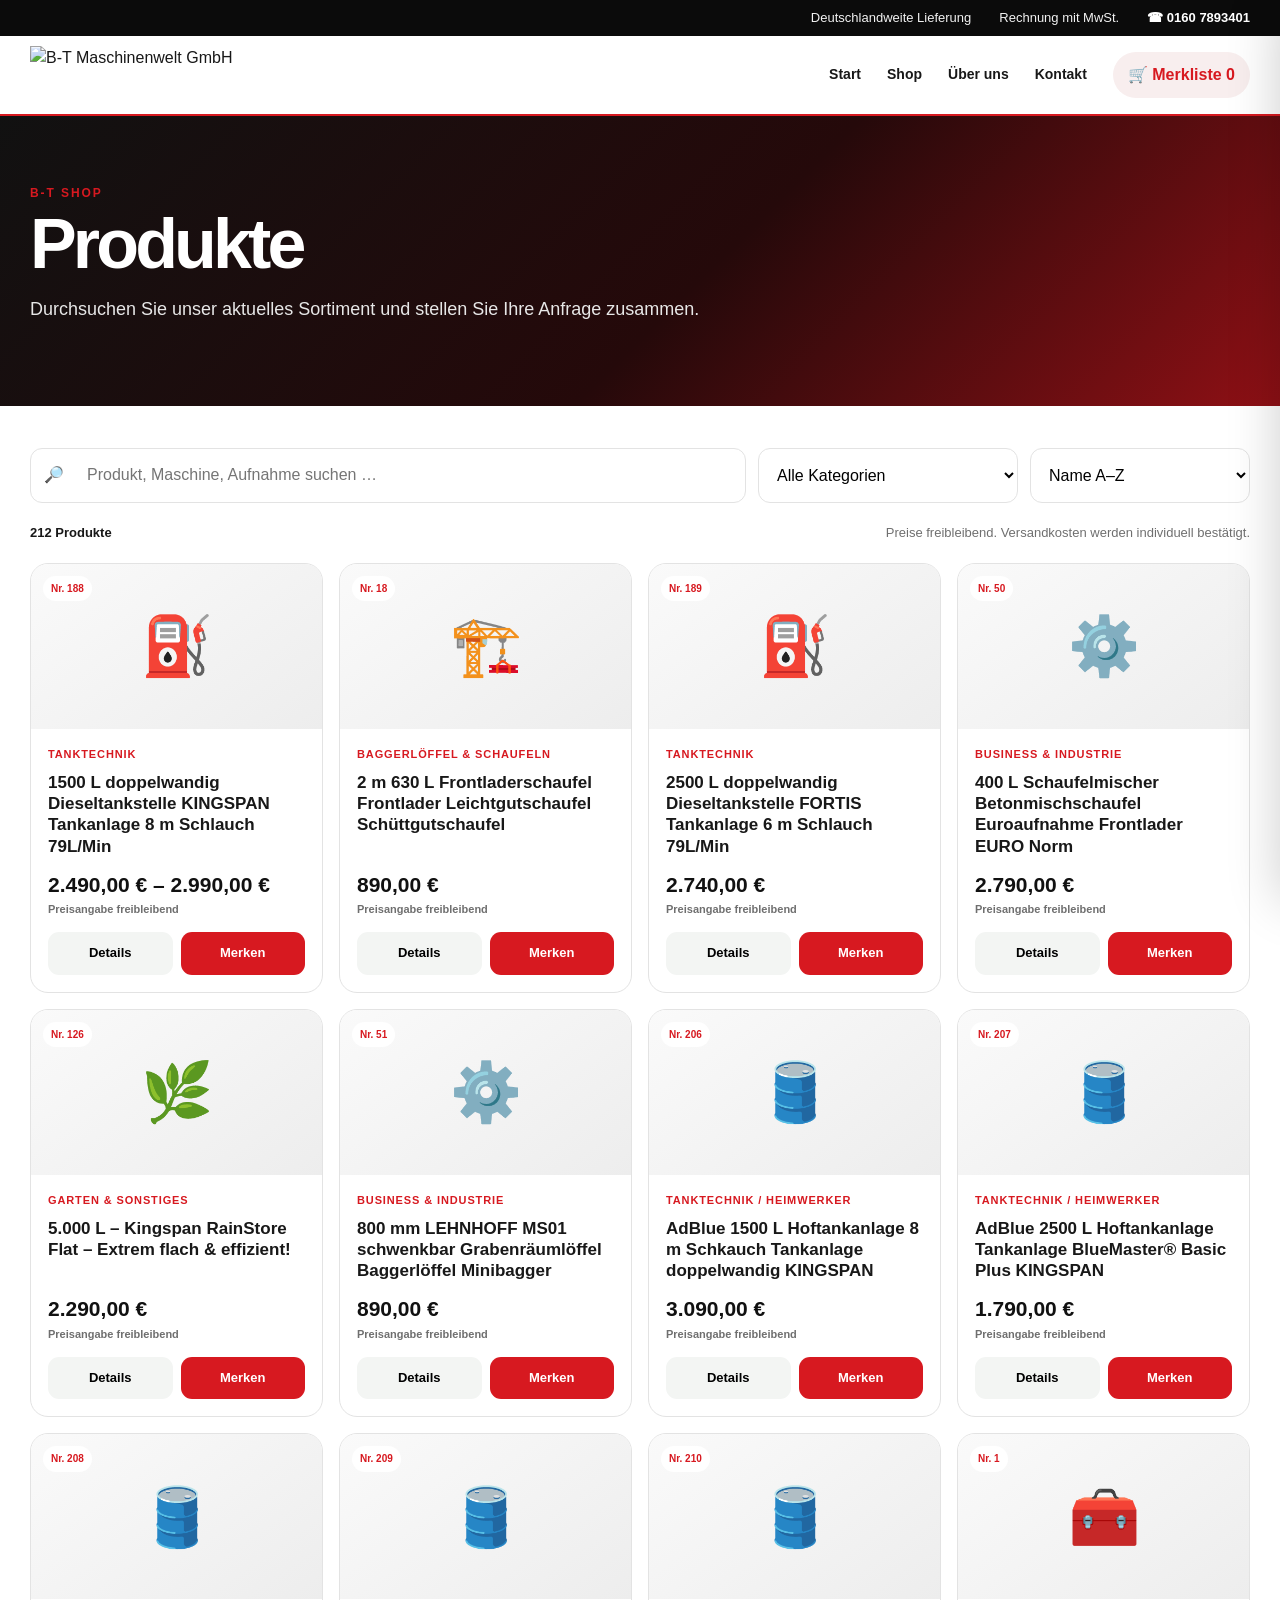
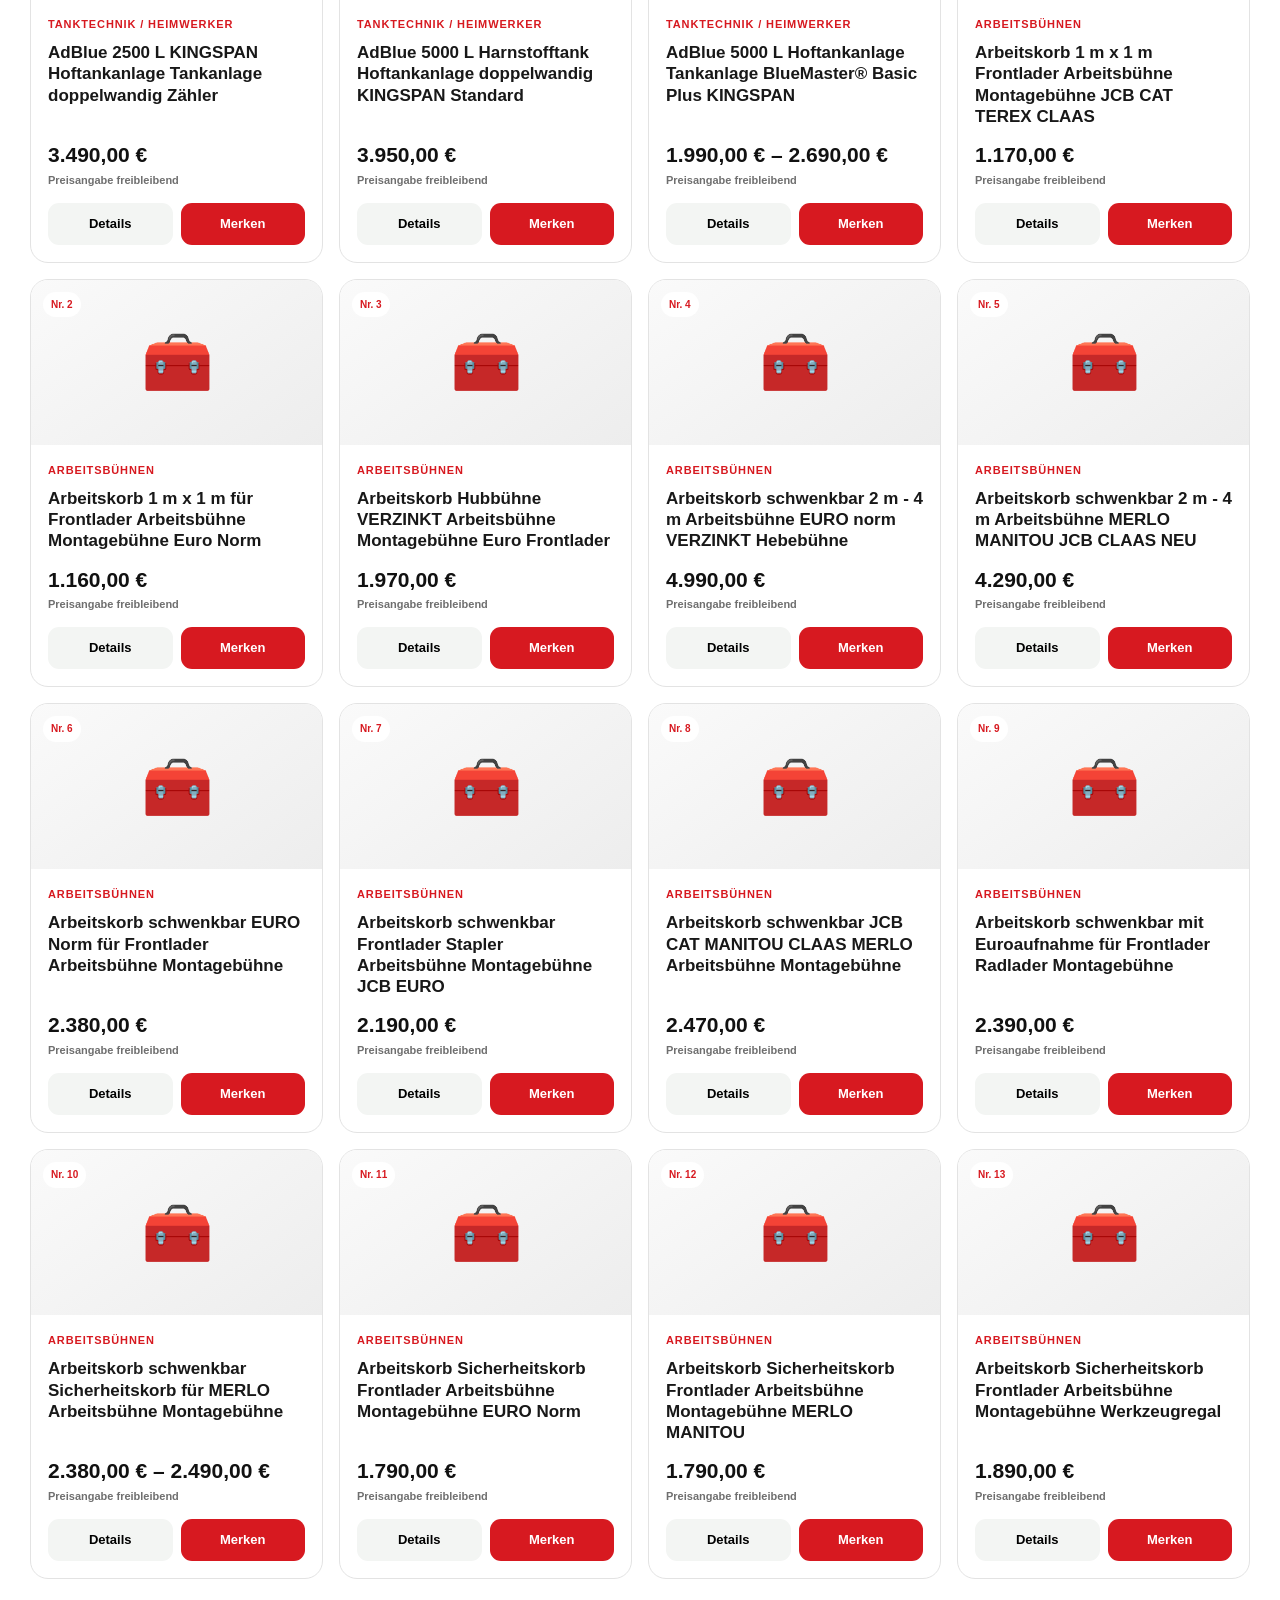
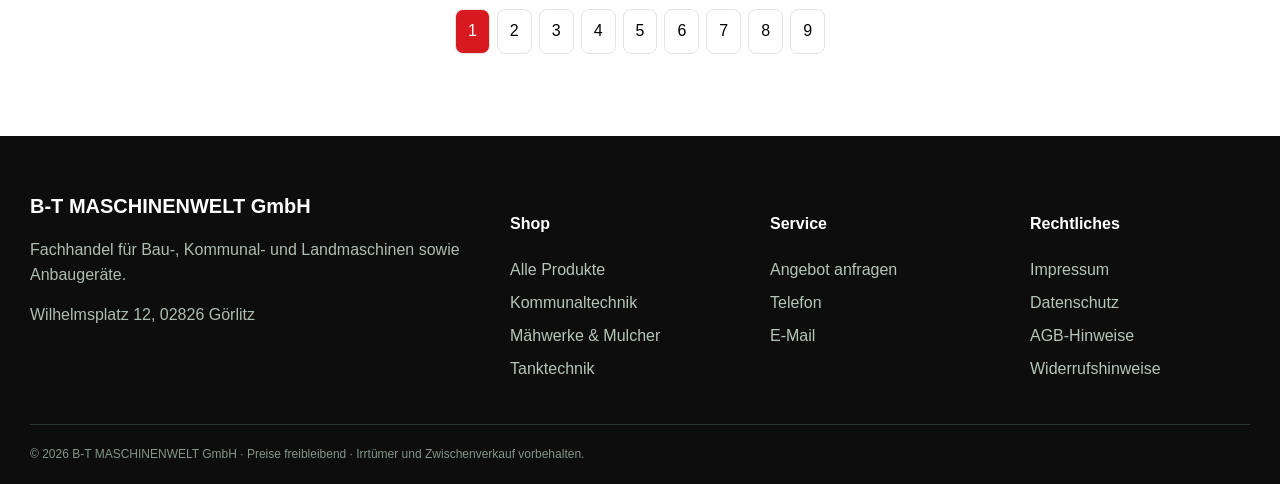
==== shop.html @ c39f6d1e "Add files via upload" ====
<!doctype html>
<html lang="de">
<head>
<meta charset="utf-8">
<meta name="viewport" content="width=device-width,initial-scale=1">
<title>Shop | B-T Maschinenwelt</title>
<meta name="description" content="Über 200 Maschinen und Anbaugeräte im B-T Maschinenwelt Shop.">
<meta name="theme-color" content="#0c6b33">
<link rel="stylesheet" href="styles.css">
</head>
<body>

<header class="site-header">
  <div class="top-strip">
    <div class="wrap top-strip-inner">
      <span>Deutschlandweite Lieferung</span>
      <span class="desktop-only">Rechnung mit MwSt.</span>
      <a href="tel:+491607893401">☎ 0160 7893401</a>
    </div>
  </div>
  <div class="wrap main-nav">
    <a class="logo logo-image-wrap" href="index.html" aria-label="B-T Maschinenwelt Startseite">
      <img class="brand-logo-img" src="assets/bt-logo-red-black.png" alt="B-T Maschinenwelt GmbH">
    </a>
    <button class="menu-toggle" aria-label="Menü öffnen" onclick="BT.toggleMenu()">☰</button>
    <nav id="mainMenu">
      <a href="index.html">Start</a>
      <a href="shop.html">Shop</a>
      <a href="ueber-uns.html">Über uns</a>
      <a href="kontakt.html">Kontakt</a>
      <button class="cart-link" onclick="BT.openCart()">🛒 Merkliste <span id="cartCount">0</span></button>
    </nav>
  </div>
</header>

<main>
<section class="page-hero compact">
  <div class="wrap"><span class="kicker">B-T Shop</span><h1>Produkte</h1><p>Durchsuchen Sie unser aktuelles Sortiment und stellen Sie Ihre Anfrage zusammen.</p></div>
</section>
<section class="section shop-section">
  <div class="wrap">
    <div class="shop-tools">
      <label class="search-box">🔎 <input id="searchInput" type="search" placeholder="Produkt, Maschine, Aufnahme suchen …"></label>
      <select id="categoryFilter" aria-label="Kategorie"><option value="">Alle Kategorien</option></select>
      <select id="sortSelect" aria-label="Sortierung">
        <option value="name">Name A–Z</option>
        <option value="priceAsc">Preis aufsteigend</option>
        <option value="priceDesc">Preis absteigend</option>
      </select>
    </div>
    <div class="shop-meta"><b id="resultCount">0 Produkte</b><span>Preise freibleibend. Versandkosten werden individuell bestätigt.</span></div>
    <div id="shopGrid" class="product-grid"></div>
    <div id="pagination" class="pagination"></div>
  </div>
</section>
<div class="modal" id="productModal" aria-hidden="true">
  <div class="modal-card">
    <button class="modal-close" onclick="BT.closeProduct()" aria-label="Schließen">×</button>
    <div id="modalContent"></div>
  </div>
</div>
</main>

<footer class="site-footer">
  <div class="wrap footer-grid">
    <div>
      <div class="footer-brand">B-T MASCHINENWELT GmbH</div>
      <p>Fachhandel für Bau-, Kommunal- und Landmaschinen sowie Anbaugeräte.</p>
      <p>Wilhelmsplatz 12, 02826 Görlitz</p>
    </div>
    <div>
      <h4>Shop</h4>
      <a href="shop.html">Alle Produkte</a>
      <a href="shop.html?cat=Kommunaltechnik">Kommunaltechnik</a>
      <a href="shop.html?cat=Mähwerke%20%26%20Mulcher">Mähwerke & Mulcher</a>
      <a href="shop.html?cat=Tanktechnik">Tanktechnik</a>
    </div>
    <div>
      <h4>Service</h4>
      <a href="kontakt.html">Angebot anfragen</a>
      <a href="tel:+491607893401">Telefon</a>
      <a href="mailto:btmaschinenwelt@gmail.com">E-Mail</a>
    </div>
    <div>
      <h4>Rechtliches</h4>
      <a href="impressum.html">Impressum</a>
      <a href="datenschutz.html">Datenschutz</a>
      <a href="agb.html">AGB-Hinweise</a>
      <a href="widerruf.html">Widerrufshinweise</a>
    </div>
  </div>
  <div class="wrap footer-bottom">© 2026 B-T MASCHINENWELT GmbH · Preise freibleibend · Irrtümer und Zwischenverkauf vorbehalten.</div>
</footer>

<div class="cart-drawer" id="cartDrawer" aria-hidden="true">
  <div class="cart-head"><h3>Merkliste / Anfrage</h3><button onclick="BT.closeCart()" aria-label="Schließen">×</button></div>
  <div class="cart-body" id="cartItems"></div>
  <div class="cart-footer">
    <div class="cart-total"><span>Preisübersicht</span><b id="cartTotal">0,00 €</b></div>
    <a class="btn primary full" href="kontakt.html#anfrage" onclick="BT.closeCart()">Anfrage senden</a>
    <button class="btn ghost full" onclick="BT.clearCart()">Liste leeren</button>
  </div>
</div>
<div class="backdrop" id="backdrop" onclick="BT.closeCart()"></div>

<script src="products.js"></script>
<script src="app.js"></script>
</body></html>
---- styles.css ----
:root{--green:#d71920;--green2:#ef2b31;--dark:#111111;--ink:#181818;--muted:#6f6f6f;--line:#e3e3e3;--soft:#f5f5f5;--white:#fff;--accent:#ffdddd;--shadow:0 18px 55px rgba(15,44,25,.10)}
*{box-sizing:border-box}html{scroll-behavior:smooth}body{margin:0;font-family:Inter,Arial,Helvetica,sans-serif;background:#fff;color:var(--ink);line-height:1.55}a{text-decoration:none;color:inherit}button,input,select,textarea{font:inherit}.wrap{width:min(1220px,calc(100% - 36px));margin:auto}
.top-strip{background:#111;color:#f2f2f2;font-size:13px}.top-strip-inner{height:36px;display:flex;align-items:center;justify-content:flex-end;gap:28px}.top-strip a{font-weight:800;color:#fff}
.site-header{position:sticky;top:0;z-index:50;background:rgba(255,255,255,.96);backdrop-filter:blur(15px);border-bottom:1px solid var(--line)}
.main-nav{height:78px;display:flex;align-items:center;justify-content:space-between;gap:30px}.logo{display:flex;align-items:center;gap:10px}.logo-gear{width:48px;height:48px;border-radius:50%;display:grid;place-items:center;background:var(--green);color:#fff;font-size:28px}.logo b{display:block;font-size:22px;letter-spacing:-.8px}.logo i{color:var(--green);font-style:italic}.logo small{display:block;font-size:9px;letter-spacing:2px;font-weight:800;color:#68756d}
nav{display:flex;align-items:center;gap:26px}nav>a{font-size:14px;font-weight:800}nav>a:hover{color:var(--green)}.cart-link{border:0;background:#f3f3f3;color:var(--green);padding:11px 15px;border-radius:999px;font-weight:900;cursor:pointer}.menu-toggle{display:none;border:0;background:#f3f3f3;border-radius:10px;padding:9px 12px;font-size:22px}
.hero{position:relative;min-height:680px;overflow:hidden;display:flex;align-items:center;background:#111}.hero-bg{position:absolute;inset:0;width:100%;height:100%;object-fit:cover}.hero-overlay{position:absolute;inset:0;background:linear-gradient(90deg,rgba(5,25,13,.88) 0%,rgba(5,25,13,.58) 42%,rgba(5,25,13,.02) 72%);z-index:1}.hero-content{position:relative;z-index:2;color:#fff}.hero-copy{max-width:680px;padding:85px 0}.hero h1,.page-hero h1{font-size:clamp(46px,7vw,86px);line-height:.96;letter-spacing:-.055em;margin:6px 0 24px}.hero p{font-size:21px;color:#f1f1f1;max-width:650px}.kicker{text-transform:uppercase;letter-spacing:.16em;font-weight:900;font-size:12px;color:var(--green2)}.hero .kicker,.dark-section .kicker{color:#ffb3b6}
.hero-actions{display:flex;gap:12px;flex-wrap:wrap;margin:30px 0}.btn{display:inline-flex;align-items:center;justify-content:center;border:1px solid transparent;border-radius:11px;padding:13px 18px;font-weight:900;cursor:pointer}.btn.primary{background:var(--green);color:#fff}.btn.primary:hover{background:#a70f14}.btn.light{background:#fff;color:#181818}.btn.outline{border-color:#bfcac1;background:transparent}.btn.ghost{background:#f3f5f3}.btn.large{padding:16px 24px}.btn.full{width:100%}
.trust-badges{display:flex;gap:24px;flex-wrap:wrap;font-size:14px;font-weight:800;color:#f2f2f2}
.section{padding:82px 0}.soft{background:var(--soft)}.section-heading{display:flex;align-items:end;justify-content:space-between;gap:30px;margin-bottom:32px}.section-heading h2,.split-copy h2{font-size:clamp(32px,5vw,54px);line-height:1.03;letter-spacing:-.04em;margin:6px 0 0}.text-link{color:var(--green);font-weight:900}
.category-grid{display:grid;grid-template-columns:repeat(4,1fr);gap:14px}.category-card{border:1px solid var(--line);border-radius:18px;padding:22px;background:#fff;min-height:160px;transition:.2s;display:flex;flex-direction:column}.category-card:hover{transform:translateY(-4px);box-shadow:var(--shadow);border-color:#c8d9cc}.cat-icon{font-size:34px;margin-bottom:auto}.category-card strong{margin-top:20px}.category-card small{color:var(--muted)}
.split-banner{display:grid;grid-template-columns:1fr 1fr;gap:54px;align-items:center}.split-banner.reverse .split-image{order:2}.split-image{border-radius:24px;overflow:hidden;box-shadow:var(--shadow);aspect-ratio:4/3}.split-image img{width:100%;height:100%;object-fit:cover}.split-copy p{font-size:18px;color:var(--muted)}
.product-grid{display:grid;grid-template-columns:repeat(4,1fr);gap:16px}.product-card{border:1px solid var(--line);border-radius:18px;background:#fff;overflow:hidden;display:flex;flex-direction:column;min-width:0;transition:.2s}.product-card:hover{box-shadow:var(--shadow);transform:translateY(-3px)}.product-visual{height:165px;background:linear-gradient(145deg,#edf4ee,#dfece2);display:grid;place-items:center;font-size:58px;position:relative}.product-visual small{position:absolute;left:12px;top:12px;background:#fff;padding:5px 8px;border-radius:999px;font-weight:900;color:var(--green);font-size:10px}.product-info{padding:17px;display:flex;flex-direction:column;flex:1}.product-cat{font-size:11px;text-transform:uppercase;letter-spacing:.08em;color:var(--green);font-weight:900}.product-card h3{font-size:17px;line-height:1.25;margin:9px 0 12px}.price{font-size:21px;font-weight:900;margin-top:auto}.price small{font-size:11px;color:var(--muted);font-weight:600;display:block}.product-actions{display:flex;gap:8px;margin-top:14px}.product-actions .btn{font-size:13px;padding:10px 12px;flex:1}
.dark-section{background:#111;color:#fff}.benefits{display:grid;grid-template-columns:repeat(4,1fr);gap:28px}.benefits>div{padding:12px}.benefits span{font-size:34px}.benefits p{color:#d0d0d0}.light-benefits{color:var(--ink)}.light-benefits p{color:var(--muted)}.light-benefits span{font-size:16px;color:#fff;background:var(--green);border-radius:999px;width:38px;height:38px;display:grid;place-items:center;font-weight:900}
.page-hero{padding:100px 0;background:linear-gradient(135deg,#111,#3a0d0f);color:#fff}.page-hero.compact{padding:64px 0}.page-hero h1{font-size:clamp(42px,6vw,70px);margin-bottom:10px}.page-hero p{color:#e7e7e7;font-size:18px;max-width:700px}
.shop-section{padding-top:42px}.shop-tools{display:grid;grid-template-columns:1fr 260px 220px;gap:12px}.search-box{display:flex;align-items:center;gap:9px;border:1px solid var(--line);border-radius:12px;padding:0 13px;background:#fff}.search-box input,.shop-tools select{border:0;outline:0;width:100%;padding:14px;background:transparent}.shop-tools select{border:1px solid var(--line);border-radius:12px;background:#fff}.shop-meta{display:flex;justify-content:space-between;gap:20px;color:var(--muted);font-size:13px;margin:20px 0}.shop-meta b{color:var(--ink)}.pagination{display:flex;justify-content:center;gap:7px;margin-top:30px;flex-wrap:wrap}.pagination button{border:1px solid var(--line);background:#fff;border-radius:8px;padding:9px 12px;cursor:pointer}.pagination button.active{background:var(--green);color:#fff}
.prose-grid{display:grid;grid-template-columns:1.2fr .8fr;gap:60px}.prose-grid h2{font-size:42px;letter-spacing:-.03em}.prose-grid p{font-size:18px;color:var(--muted)}.info-card{background:var(--soft);padding:28px;border-radius:20px}.info-card p{font-size:15px}
.contact-layout{display:grid;grid-template-columns:.7fr 1.3fr;gap:50px}.contact-cards{display:grid;gap:12px}.contact-cards>a,.contact-cards>div{border:1px solid var(--line);border-radius:14px;padding:17px;display:flex;gap:15px;align-items:center}.contact-cards span{font-size:28px}.contact-cards small{display:block;color:var(--muted)}.quote-form{border:1px solid var(--line);border-radius:20px;padding:28px;box-shadow:var(--shadow)}.quote-form h3{font-size:27px;margin-top:0}.form-row{display:grid;grid-template-columns:1fr 1fr;gap:13px}.quote-form label{font-weight:800;font-size:13px;display:block;margin-bottom:14px}.quote-form input,.quote-form textarea{width:100%;padding:12px;margin-top:6px;border:1px solid #ccd6ce;border-radius:9px;background:#fbfcfb}.checkbox{display:flex!important;gap:8px;align-items:flex-start}.checkbox input{width:auto;margin-top:4px}.form-note{font-size:12px;color:var(--muted)}
.legal{max-width:850px}.legal h2{font-size:25px;margin-top:34px}.legal p{color:#435047}.legal-note{padding:15px;border-radius:10px;background:#fff5d8;border:1px solid #ead599}
.site-footer{background:#101914;color:#d9e3dc;padding:55px 0 20px}.footer-grid{display:grid;grid-template-columns:2fr 1fr 1fr 1fr;gap:40px}.footer-brand{font-weight:900;font-size:20px;color:#fff}.site-footer h4{color:#fff}.site-footer a{display:block;color:#b6c5ba;margin:8px 0}.site-footer p{color:#aebdb2}.footer-bottom{border-top:1px solid #2b382f;margin-top:35px;padding-top:20px;color:#84958a;font-size:12px}
.cart-drawer{position:fixed;right:-430px;top:0;z-index:80;width:min(410px,94vw);height:100vh;background:#fff;box-shadow:-20px 0 50px rgba(0,0,0,.2);transition:.25s;display:flex;flex-direction:column}.cart-drawer.open{right:0}.cart-head{padding:20px;border-bottom:1px solid var(--line);display:flex;justify-content:space-between;align-items:center}.cart-head h3{margin:0}.cart-head button,.modal-close{border:0;background:none;font-size:32px;cursor:pointer}.cart-body{padding:18px;overflow:auto;flex:1}.cart-item{border-bottom:1px solid var(--line);padding:13px 0}.cart-item b{display:block;font-size:14px}.cart-item small{color:var(--muted)}.cart-item button{border:0;background:none;color:#9b2d2d;padding:4px 0;cursor:pointer}.cart-footer{border-top:1px solid var(--line);padding:18px}.cart-total{display:flex;justify-content:space-between;margin-bottom:14px}.backdrop{position:fixed;inset:0;background:rgba(0,0,0,.38);z-index:70;display:none}.backdrop.show{display:block}
.modal{position:fixed;inset:0;z-index:90;background:rgba(0,0,0,.5);display:none;padding:30px;overflow:auto}.modal.open{display:grid;place-items:center}.modal-card{width:min(760px,100%);background:#fff;border-radius:20px;padding:28px;position:relative}.modal-close{position:absolute;right:15px;top:10px}.modal-product-icon{height:190px;background:var(--soft);border-radius:15px;display:grid;place-items:center;font-size:78px}.modal h2{font-size:30px;padding-right:30px}.spec-list{display:grid;grid-template-columns:1fr 1fr;gap:10px;margin:20px 0}.spec-list div{background:var(--soft);padding:12px;border-radius:9px}.spec-list small{display:block;color:var(--muted)}
@media(max-width:980px){.category-grid,.product-grid{grid-template-columns:repeat(3,1fr)}.benefits{grid-template-columns:repeat(2,1fr)}.shop-tools{grid-template-columns:1fr 1fr}.shop-tools .search-box{grid-column:1/-1}.split-banner,.prose-grid,.contact-layout{grid-template-columns:1fr}.split-banner.reverse .split-image{order:0}.footer-grid{grid-template-columns:1fr 1fr}}
@media(max-width:760px){.desktop-only{display:none}.main-nav{height:70px}.logo b{font-size:18px}.logo small{display:none}.menu-toggle{display:block}.main-nav nav{display:none;position:absolute;top:106px;left:0;right:0;background:#fff;border-bottom:1px solid var(--line);padding:20px;flex-direction:column;align-items:stretch}.main-nav nav.open{display:flex}.hero{min-height:620px}.hero-overlay{background:linear-gradient(90deg,rgba(5,25,13,.88),rgba(5,25,13,.55))}.category-grid,.product-grid{grid-template-columns:repeat(2,1fr)}.section{padding:58px 0}.section-heading{align-items:flex-start;flex-direction:column}.form-row{grid-template-columns:1fr}}
@media(max-width:520px){.top-strip-inner{justify-content:space-between;gap:8px}.top-strip-inner span:first-child{font-size:11px}.category-grid,.product-grid,.benefits,.footer-grid{grid-template-columns:1fr}.shop-tools{grid-template-columns:1fr}.shop-tools .search-box{grid-column:auto}.shop-meta{flex-direction:column}.hero-copy{padding:62px 0}.hero h1{font-size:48px}.hero p{font-size:17px}.product-visual{height:150px}.modal{padding:12px}.spec-list{grid-template-columns:1fr}}

.product-visual.has-image{background:#f5f7f5;overflow:hidden}
.product-visual.has-image img{width:100%;height:100%;object-fit:contain;padding:8px}
.product-visual .fallback-icon{position:absolute;inset:0;place-items:center;font-size:58px}
.product-desc{font-size:13px;color:var(--muted);display:-webkit-box;-webkit-line-clamp:3;-webkit-box-orient:vertical;overflow:hidden;margin:0 0 12px}
.modal-product-image{height:320px;border-radius:15px;background:var(--soft);overflow:hidden;display:flex;align-items:center;justify-content:center}
.modal-product-image img{max-width:100%;max-height:100%;object-fit:contain}
.modal-description{font-size:16px;color:var(--muted)}
.tech-text{background:var(--soft);border-radius:12px;padding:16px;margin:16px 0;line-height:1.7}
.editor-shell{max-width:1200px;margin:40px auto;padding:0 20px}
.editor-grid{display:grid;grid-template-columns:330px 1fr;gap:20px}
.editor-list{border:1px solid var(--line);border-radius:16px;padding:14px;height:72vh;overflow:auto}
.editor-list input{width:100%;padding:11px;border:1px solid var(--line);border-radius:9px;margin-bottom:10px}
.editor-item{padding:10px;border-radius:9px;cursor:pointer;border:1px solid transparent;font-size:13px}
.editor-item:hover,.editor-item.active{background:var(--soft);border-color:var(--line)}
.editor-form{border:1px solid var(--line);border-radius:16px;padding:22px}
.editor-form label{display:block;font-size:13px;font-weight:800;margin:12px 0}
.editor-form input,.editor-form textarea,.editor-form select{width:100%;padding:11px;border:1px solid var(--line);border-radius:9px;margin-top:6px}
.editor-form .row{display:grid;grid-template-columns:1fr 1fr;gap:12px}
.editor-actions{display:flex;gap:10px;flex-wrap:wrap;margin-top:18px}
.editor-help{background:#fff3f3;border:1px solid #f0caca;padding:14px;border-radius:10px;font-size:13px;margin:12px 0}
.preview-image{height:220px;background:#f5f7f5;border:1px dashed var(--line);border-radius:12px;display:flex;align-items:center;justify-content:center;overflow:hidden}
.preview-image img{max-width:100%;max-height:100%;object-fit:contain}
@media(max-width:850px){.editor-grid{grid-template-columns:1fr}.editor-list{height:300px}.editor-form .row{grid-template-columns:1fr}}

/* B-T Maschinenwelt rot-schwarz Branding */
.logo-image-wrap{display:flex;align-items:center}
.brand-logo-img{display:block;height:58px;width:auto;max-width:360px;object-fit:contain}
.site-header{border-bottom:2px solid #d71920}
.main-nav nav>a:hover{color:#d71920}
.cart-link{background:#f8eeee;color:#d71920}
.btn.primary{background:#d71920;color:#fff}
.btn.primary:hover{background:#a90f14}
.kicker{color:#d71920}
.hero .kicker,.dark-section .kicker{color:#ffb3b6}
.category-card:hover{border-color:#e5b6b8}
.product-cat,.text-link{color:#d71920}
.price{color:#111}
.light-benefits span{background:#d71920}
.page-hero{background:linear-gradient(135deg,#111 0%,#25090a 55%,#8f1015 100%)}
.dark-section{background:linear-gradient(135deg,#0e0e0e,#1c1c1c)}
.site-footer{background:#0d0d0d}
.top-strip{background:#0b0b0b}
.hero-overlay{background:linear-gradient(90deg,rgba(0,0,0,.88) 0%,rgba(25,0,0,.62) 45%,rgba(0,0,0,.12) 76%)}
.product-visual{background:linear-gradient(145deg,#fafafa,#ededed)}
.product-visual small{color:#d71920}
.editor-item:hover,.editor-item.active{background:#fff1f1;border-color:#efc5c7}
.editor-help{background:#fff4f4;border-color:#efcaca}
@media(max-width:760px){
  .brand-logo-img{height:46px;max-width:250px}
}
@media(max-width:520px){
  .brand-logo-img{height:38px;max-width:205px}
}
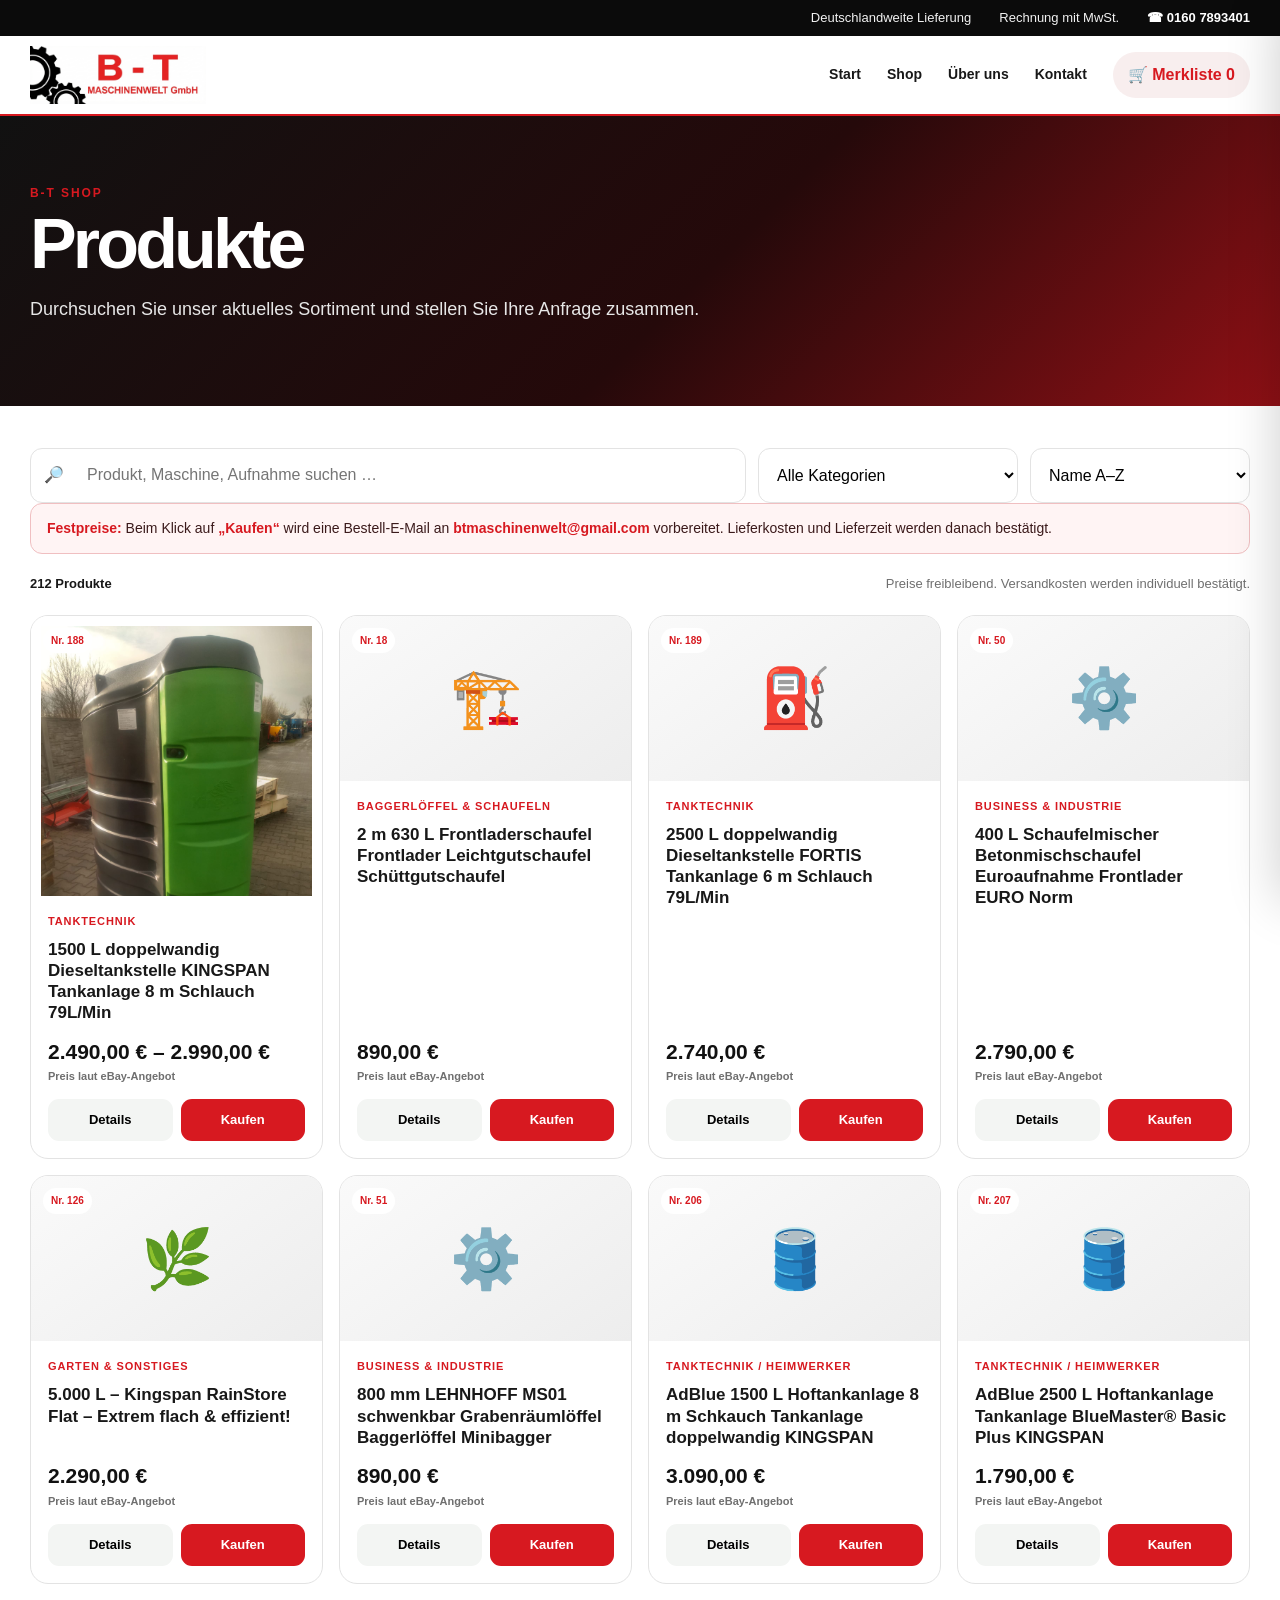
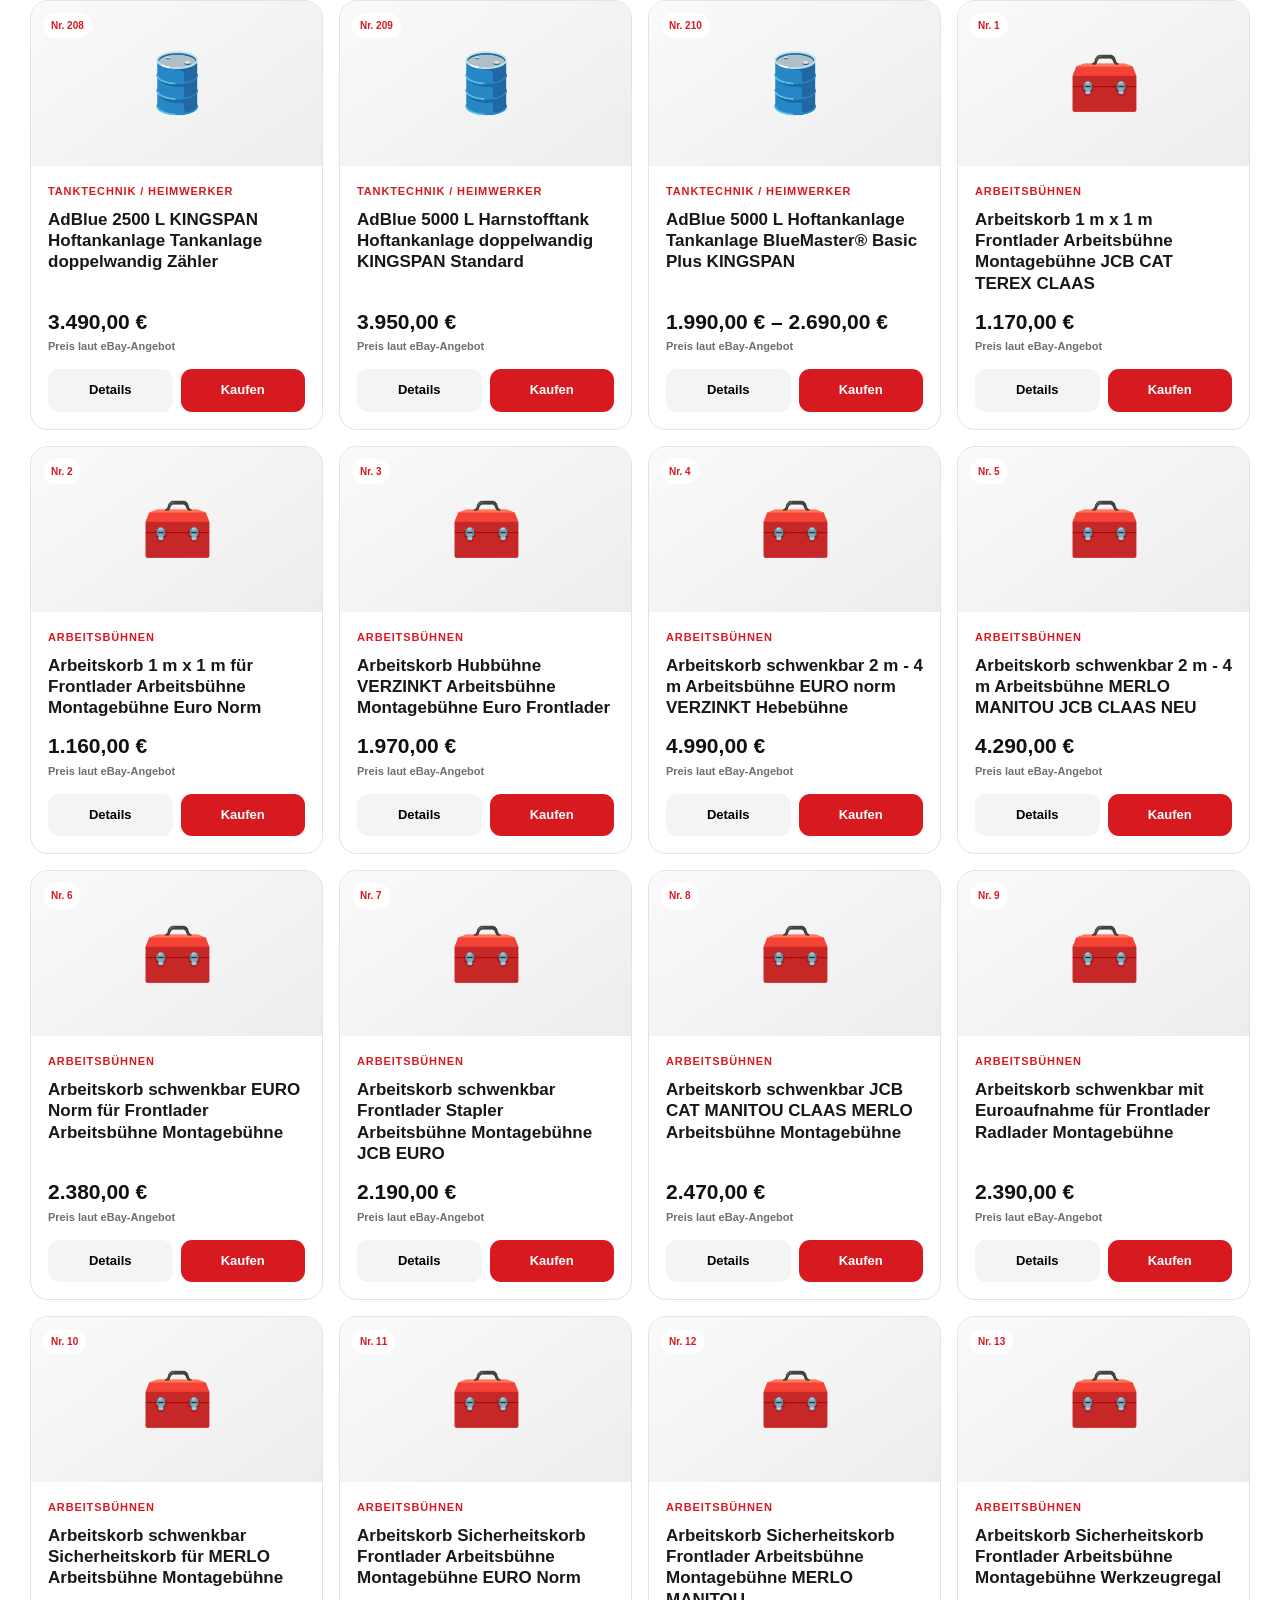
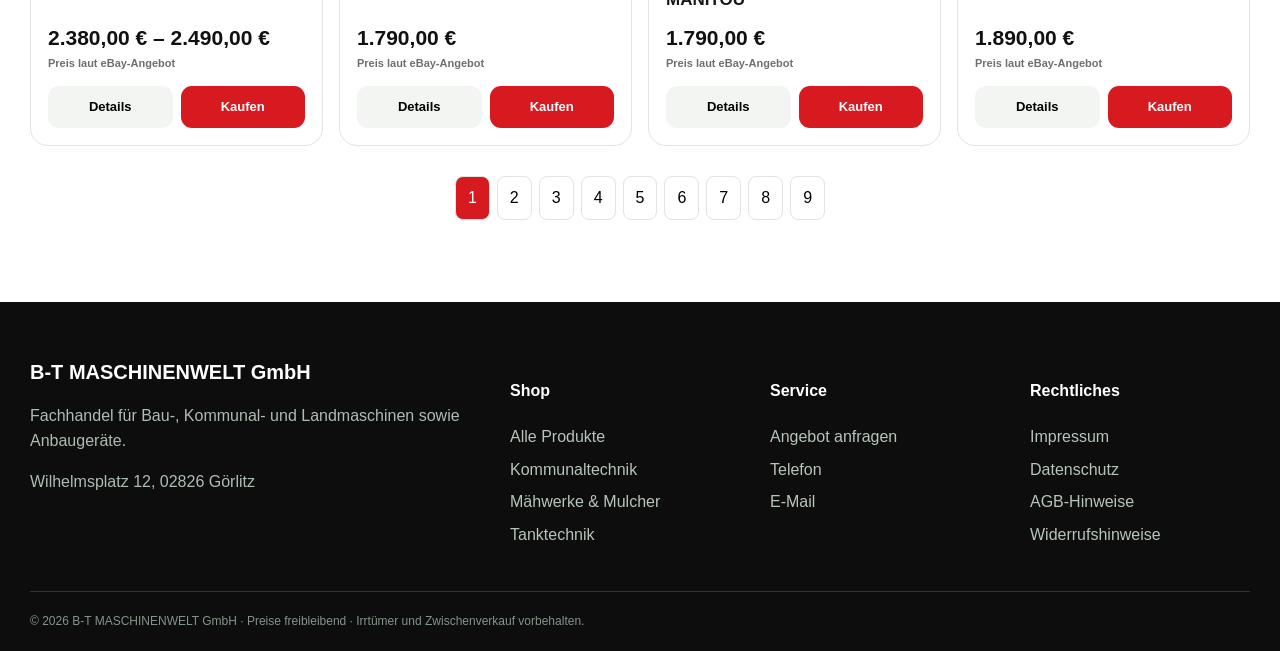
==== commit fac1edf0: "Add files via upload" ====
--- a/shop.html
+++ b/shop.html
@@ -48,6 +48,7 @@
         <option value="priceDesc">Preis absteigend</option>
       </select>
     </div>
+    <div class="purchase-notice"><b>Festpreise:</b> Beim Klick auf <b>„Kaufen“</b> wird eine Bestell-E-Mail an <b>btmaschinenwelt@gmail.com</b> vorbereitet. Lieferkosten und Lieferzeit werden danach bestätigt.</div>
     <div class="shop-meta"><b id="resultCount">0 Produkte</b><span>Preise freibleibend. Versandkosten werden individuell bestätigt.</span></div>
     <div id="shopGrid" class="product-grid"></div>
     <div id="pagination" class="pagination"></div>
--- a/styles.css
+++ b/styles.css
@@ -78,3 +78,35 @@
 @media(max-width:520px){
   .brand-logo-img{height:38px;max-width:205px}
 }
+
+.purchase-notice{margin:0 0 18px;padding:14px 16px;border:1px solid #f0bfc1;background:#fff4f4;border-radius:12px;color:#3b1a1b;font-size:14px}
+.purchase-notice b{color:#d71920}
+
+/* Ganze Produktfotos sichtbar – nichts wird abgeschnitten */
+.product-visual.has-image{
+  height:280px !important;
+  background:#fff !important;
+  overflow:hidden !important;
+}
+.product-visual.has-image img{
+  width:100% !important;
+  height:100% !important;
+  object-fit:contain !important;
+  object-position:center !important;
+  padding:10px !important;
+}
+.modal-product-image{
+  height:520px !important;
+  background:#fff !important;
+}
+.modal-product-image img{
+  width:100% !important;
+  height:100% !important;
+  object-fit:contain !important;
+  object-position:center !important;
+  padding:8px !important;
+}
+@media(max-width:760px){
+  .product-visual.has-image{height:230px !important}
+  .modal-product-image{height:360px !important}
+}
